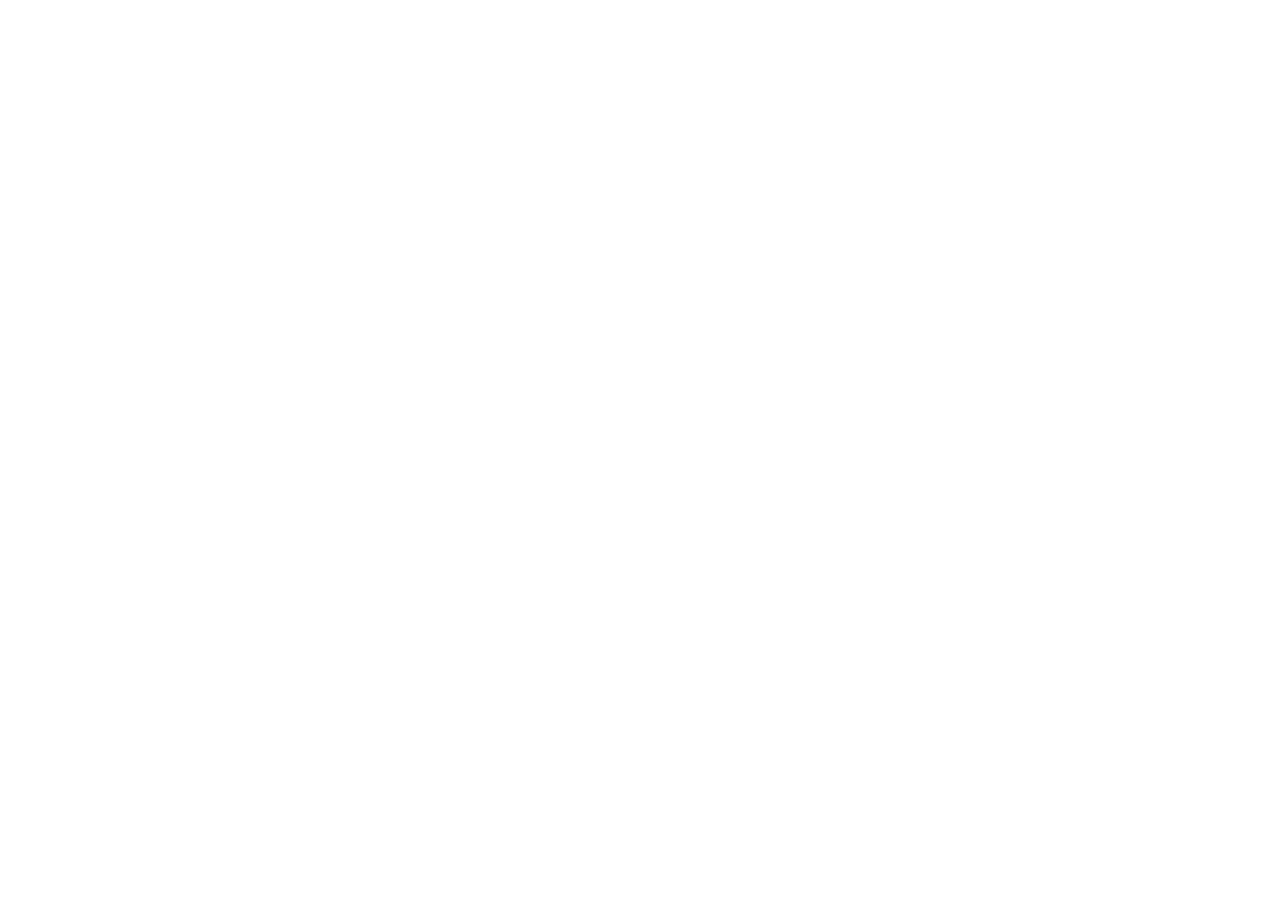
==== index.html @ 8e09179c "Add files via upload" ====
<!DOCTYPE html>
<html lang="en">
  <head>
    <meta charset="UTF-8" />
    <meta http-equiv="X-UA-Compatible" content="IE=edge" />
    <meta name="viewport" content="width=device-width, initial-scale=1.0" />
    <link
      rel="stylesheet"
      href="https://maxcdn.bootstrapcdn.com/bootstrap/3.4.1/css/bootstrap.min.css"
    />
    <link rel="stylesheet" href="style.css" />
    <title>My Web Solutions</title>
  </head>
  <body>
    <div class="section">
      <div w3-include-html="content.html"></div>
    </div>
  </body>
  <script src="https://ajax.googleapis.com/ajax/libs/jquery/3.6.1/jquery.min.js"></script>
  <script src="https://maxcdn.bootstrapcdn.com/bootstrap/3.4.1/js/bootstrap.min.js"></script>
</html>
---- style.css ----
* {
    padding: 0px;
    margin: 0px;
}

/* start navbar styles */
.navbar-inverse {
    border-radius: 0px;
    background-color: #32CD32;
    border: 1px solid #32CD32;
    min-height: 67px;
    max-height: auto;
}
.navbar-inverse .container-fluid {
    padding-top: 8px;
}
.navbar-inverse a {
    color: #fff !important;
    font-size: 17px;
}
ul.nav.navbar-nav li {
    margin: 0px 5px;
}
.navbar-inverse .navbar-nav>.active>a {
    background: none;
}
.navbar-inverse .navbar-nav>.active>a, .navbar-inverse .navbar-nav>.active>a:focus, .navbar-inverse .navbar-nav>.active>a:hover {
    background-color: #7DF9FF;
}
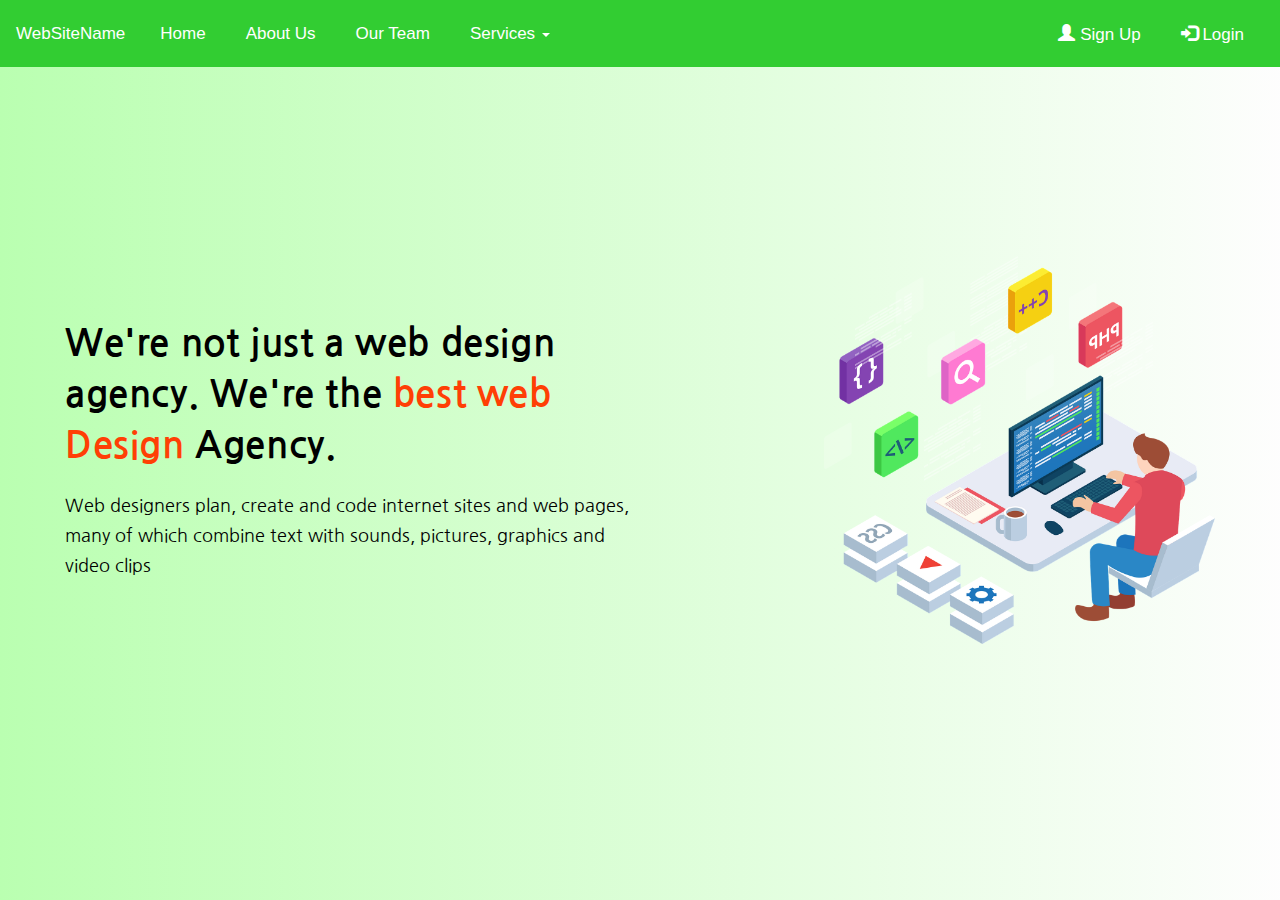
==== commit eab52702: "Add files via upload" ====
--- a/index.html
+++ b/index.html
@@ -4,18 +4,43 @@
     <meta charset="UTF-8" />
     <meta http-equiv="X-UA-Compatible" content="IE=edge" />
     <meta name="viewport" content="width=device-width, initial-scale=1.0" />
+    <link rel="stylesheet" href="main.css" />
+    <link rel="preconnect" href="https://fonts.googleapis.com" />
+    <link rel="preconnect" href="https://fonts.googleapis.com" />
+    <link rel="preconnect" href="https://fonts.gstatic.com" crossorigin />
     <link
+      href="https://fonts.googleapis.com/css2?family=Nanum+Gothic:wght@400;700;800&family=Poppins:wght@300;400;500;600;700&display=swap"
       rel="stylesheet"
-      href="https://maxcdn.bootstrapcdn.com/bootstrap/3.4.1/css/bootstrap.min.css"
     />
-    <link rel="stylesheet" href="style.css" />
     <title>My Web Solutions</title>
   </head>
   <body>
-    <div class="section">
-      <div w3-include-html="content.html"></div>
+    <div class="section hader">
+      <iframe src="navbar.html"></iframe>
+    </div>
+
+    <div class="main_blog">
+      <div class="container_fluid">
+        <div class="row_flex">
+          <div class="col_md_6">
+            <div class="card">
+              <h1>
+                We're not just a web design agency. We're the
+                <span> best web Design </span>
+                Agency.
+              </h1>
+              <p>
+                Web designers plan, create and code internet sites and web
+                pages, many of which combine text with sounds, pictures,
+                graphics and video clips
+              </p>
+            </div>
+          </div>
+          <div class="col_md_6">
+            <img src="images/main-blog-image.png" alt="Web Design Banner" />
+          </div>
+        </div>
+      </div>
     </div>
   </body>
-  <script src="https://ajax.googleapis.com/ajax/libs/jquery/3.6.1/jquery.min.js"></script>
-  <script src="https://maxcdn.bootstrapcdn.com/bootstrap/3.4.1/js/bootstrap.min.js"></script>
 </html>
--- a/main.css
+++ b/main.css
@@ -0,0 +1,57 @@
+* {
+    padding: 0px;
+    margin: 0px;
+}
+body {
+    font-family: 'Nanum Gothic', sans-serif;
+}
+.section iframe {
+    width: 100%;
+    height: auto;
+    border: none;
+    height: 67px;
+}
+.section.hader {
+    height: 0px;
+}
+
+
+.main_blog {
+    background: linear-gradient(90deg,  rgba(32, 255, 3, 0.308), rgba(250, 250, 249, 0.315));
+    width: 100%;
+    top: 0;
+    height: 100vh;
+    display: flex;
+    align-items: center;
+}
+.main_blog .row_flex {
+    display: flex;
+    justify-content: center;
+    padding: 0px 65px;
+    align-items: center;
+}
+.main_blog .row_flex img  {
+    width: 68%;
+    transform: scaleX(-1);
+    float: right;
+    height: auto;
+}
+.main_blog .row_flex .col_md_6 {
+    width: 50%;
+}
+.main_blog .row_flex .col_md_6 h1 {
+    font-size: 37px;
+    line-height: 51px;
+    font-weight: 700;
+    letter-spacing: .6px;
+    color: #000;
+}
+.main_blog .row_flex .col_md_6 h1 span {
+    color: #ff3f05;
+}
+.main_blog .row_flex .col_md_6 p {
+    font-size: 18px;
+    line-height: 30px;
+    color: #000;
+    margin-top: 20px;
+}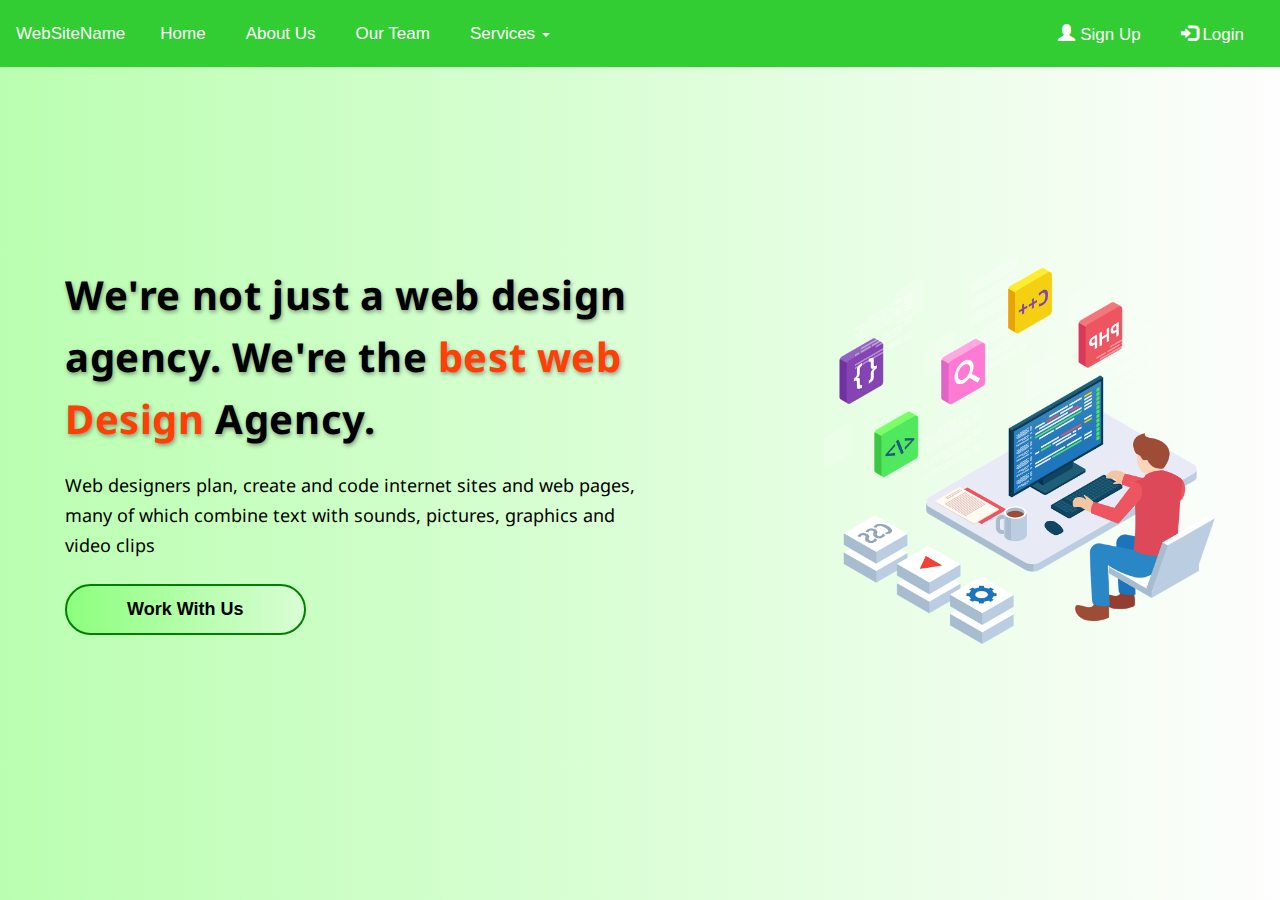
==== commit 8c603264: "Add files via upload" ====
--- a/index.html
+++ b/index.html
@@ -5,9 +5,16 @@
     <meta http-equiv="X-UA-Compatible" content="IE=edge" />
     <meta name="viewport" content="width=device-width, initial-scale=1.0" />
     <link rel="stylesheet" href="main.css" />
+    <link rel="stylesheet" href="responsive.css" />
     <link rel="preconnect" href="https://fonts.googleapis.com" />
     <link rel="preconnect" href="https://fonts.googleapis.com" />
     <link rel="preconnect" href="https://fonts.gstatic.com" crossorigin />
+    <link rel="preconnect" href="https://fonts.googleapis.com" />
+    <link rel="preconnect" href="https://fonts.gstatic.com" crossorigin />
+    <link
+      href="https://fonts.googleapis.com/css2?family=Noto+Sans:wght@300;400;500;600;700;800;900&display=swap"
+      rel="stylesheet"
+    />
     <link
       href="https://fonts.googleapis.com/css2?family=Nanum+Gothic:wght@400;700;800&family=Poppins:wght@300;400;500;600;700&display=swap"
       rel="stylesheet"
@@ -34,9 +41,10 @@
                 pages, many of which combine text with sounds, pictures,
                 graphics and video clips
               </p>
+              <button class="btn_coonect">Work With Us</button>
             </div>
           </div>
-          <div class="col_md_6">
+          <div class="col_md_6 ph-cls">
             <img src="images/main-blog-image.png" alt="Web Design Banner" />
           </div>
         </div>
--- a/main.css
+++ b/main.css
@@ -3,7 +3,7 @@
     margin: 0px;
 }
 body {
-    font-family: 'Nanum Gothic', sans-serif;
+    font-family: 'Noto Sans', sans-serif;
 }
 .section iframe {
     width: 100%;
@@ -40,10 +40,11 @@
     width: 50%;
 }
 .main_blog .row_flex .col_md_6 h1 {
-    font-size: 37px;
-    line-height: 51px;
+    font-size: 40px;
+    line-height: 62px;
     font-weight: 700;
     letter-spacing: .6px;
+    text-shadow: 1px 2px 4px #00000063;
     color: #000;
 }
 .main_blog .row_flex .col_md_6 h1 span {
@@ -54,4 +55,19 @@
     line-height: 30px;
     color: #000;
     margin-top: 20px;
+}
+.main_blog button.btn_coonect {
+    font-size: 18px;
+    background: linear-gradient(90deg,  rgba(32, 255, 3, 0.308), rgba(250, 250, 249, 0.315));
+    cursor: pointer;
+    padding: 13px 60px;
+    border: 2px solid green;
+    border-radius: 30px;
+    font-weight: 600;
+    color: #000;
+    margin: 24px 0px 0px 0px;
+}
+.main_blog button.btn_coonect:hover {
+    background: linear-gradient(90deg,  rgba(250, 250, 249, 0.315), rgba(32, 255, 3, 0.308));
+    transition-duration: .6s;
 }--- a/responsive.css
+++ b/responsive.css
@@ -0,0 +1,25 @@
+
+@media screen and (max-width:768px) {
+    .main_blog .row_flex {
+        display: block;
+        padding: 0px 16px;
+        margin-top: 6rem;
+    }
+    .main_blog .row_flex .col_md_6 {
+        width: 100%;
+    }
+    .main_blog .row_flex .col_md_6 h1 {
+        font-size: 25px;
+        line-height: 35px;
+    }
+    .main_blog {
+        height: auto;
+    }
+    .main_blog .row_flex .ph-cls {
+        text-align: center;
+    }
+    .main_blog .row_flex img {
+        margin-top: 34px;
+        float: initial;
+    }
+}